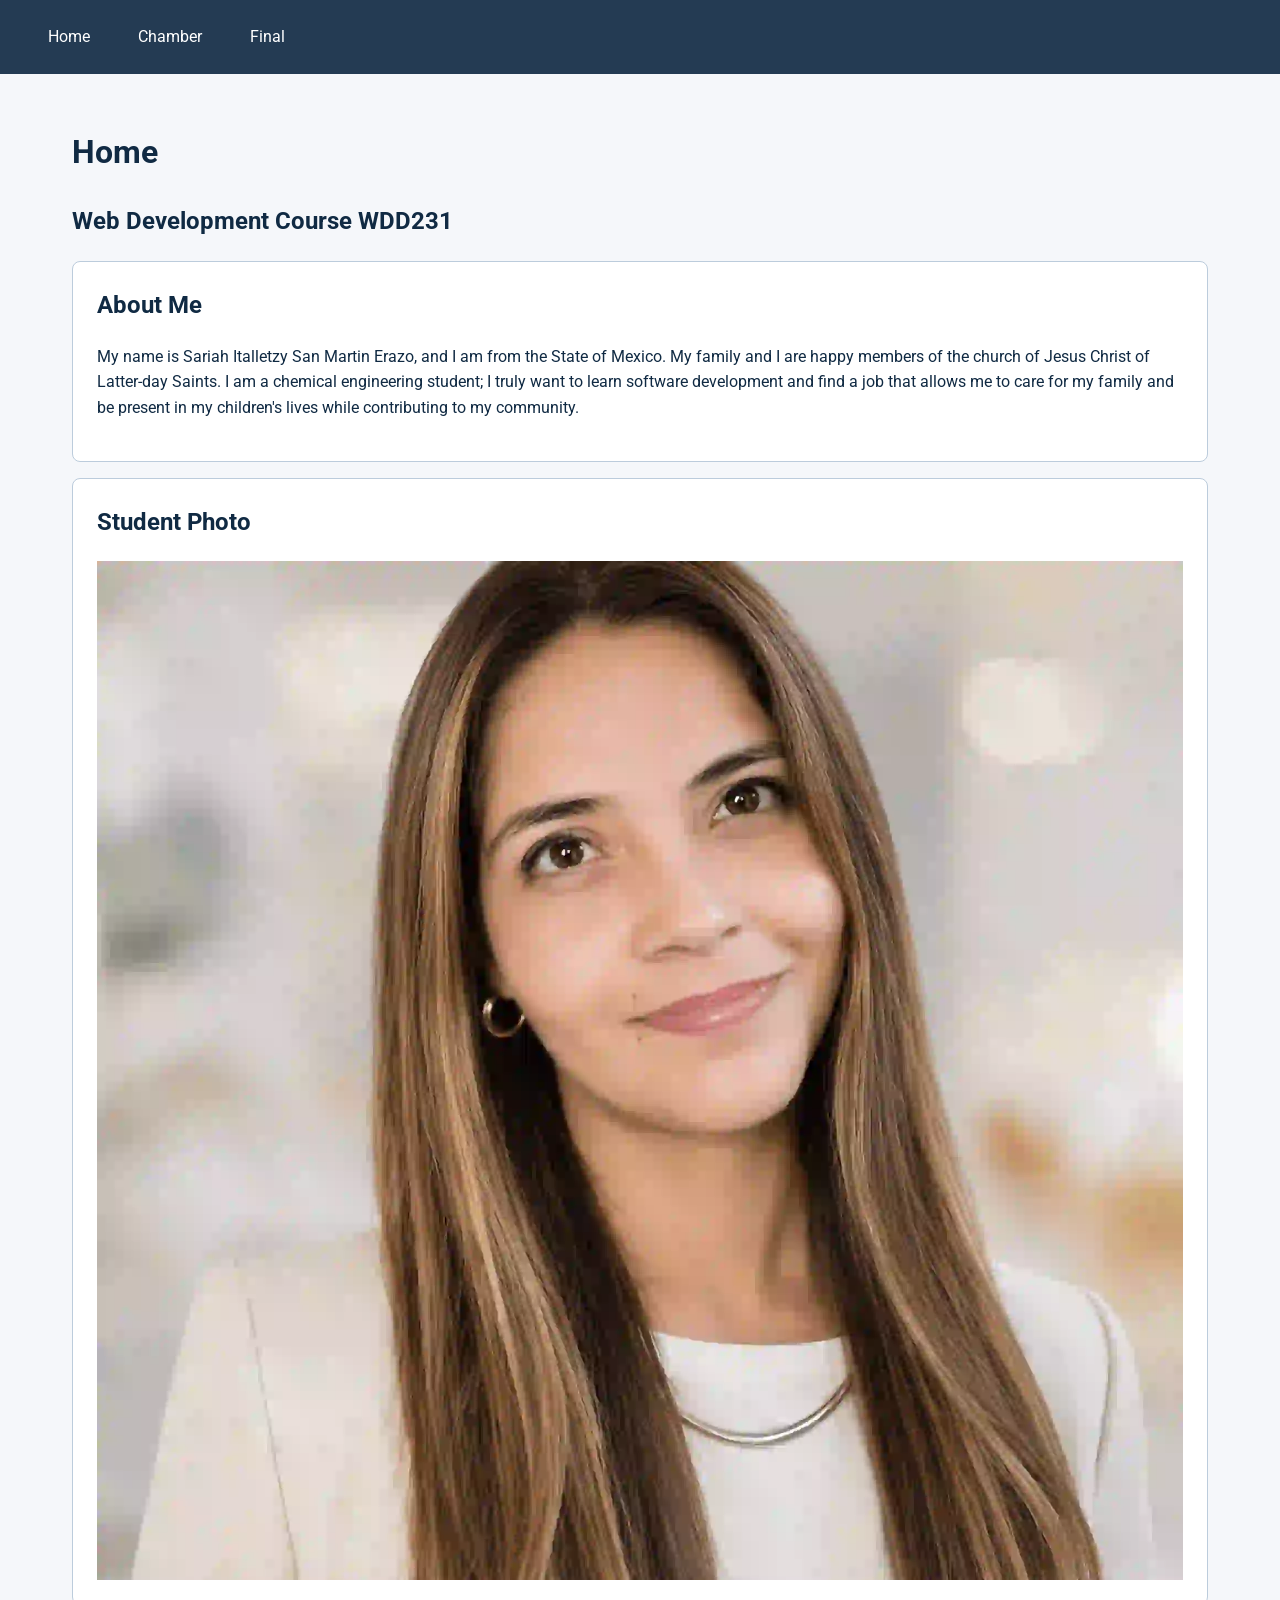
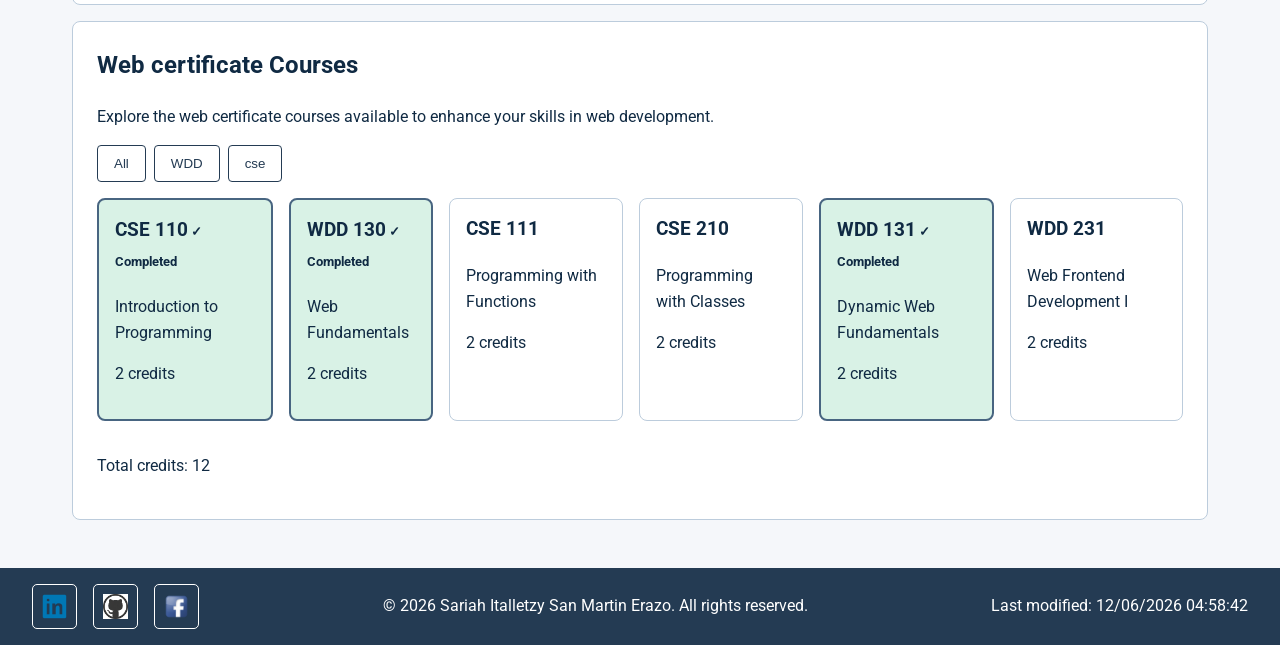
==== index.html @ 675fbe3e "s" ====
<!DOCTYPE html>
<html lang="en">
<head>
    <meta charset="UTF-8">
    <meta name="viewport" content="width=device-width, initial-scale=1.0">
    <title>Course Home Page</title>
    <meta name="description" content="Explore my Web Development course home page, featuring information about me, web development courses, and resources for learning HTML, CSS, and JavaScript.">
    <meta name="keywords" content="web development, course, tutorial">
    <meta name="author" content="Sariah Italletzy San Martin Erazo">
    <script src="scripts/script.js" defer></script>
    <link rel="preconnect" href="https://fonts.googleapis.com">
    <link rel="preconnect" href="https://fonts.gstatic.com" crossorigin>
    <link href="https://fonts.googleapis.com/css2?family=Roboto:wght@400;500;700&display=swap" rel="stylesheet">
    <link rel="stylesheet" href="styles/small.css">
    <link rel="stylesheet" href="styles/larger.css">
</head>
<body>
    <header>
        <nav>
            <ul>
                <li><a href="index.html">Home</a></li>
                <li><a href="chamber.html">Chamber</a></li>
                <li><a href="final.html">Final</a></li>
            </ul>
        </nav>
    </header>
    <main>
        <h1>Home</h1>
        <h2>Web Development Course WDD231</h2>
        <section>
            <h2>About Me</h2>
            <p>My name is Sariah Italletzy San Martin Erazo, and I am from the State of Mexico. My family and I are happy members of the church of Jesus Christ of Latter-day Saints. I am a chemical engineering student; I truly want to learn software development
                and find a job that allows me to care for my family and be present in my children's lives while contributing to my community. </p>
        </section>
        <section>
            <h2>Student Photo</h2>
            <img src="images/sise.webp" alt="Student Photo">
        </section>
        <section>
            <h2>Web certificate Courses</h2>
            <p>Explore the web certificate courses available to enhance your skills in web development.</p>
            <div class="course-filters">
            <button id="all">All</button>
            <button id="wdd">WDD</button>
            <button id="cse">cse</button>
            </div>
            <div id="course-list"></div>
            <p>Total credits: <span id="total-credits">0</span></p>
        </section>
        
    </main>
    <footer>
        <div class="footer-content-links">
            <a href="https://www.linkedin.com/in/sariah-italletzy-san-martin-erazo-a63098197" aria-label="LinkedIn"><img src="images/linkedinicon.png" alt="LinkedIn"></a>
            <a href="https://github.com/sariahsanmartinerazo/wdd231" aria-label="Github"><img src="images/githubicon.png" alt="Github"></a>
            <a href="https://www.facebook.com/?locale=es_LA" aria-label="facebook"><img src="images/faceicon.png" alt="facebook"></a>
        </div>
        <p>&copy;  <span id="currentyear"></span> Sariah Italletzy San Martin Erazo. All rights reserved.</p>
        <p>Last modified: <span id="lastmodified"></span></p>
    </footer>
</body>
</html>
---- styles/small.css ----
:root {
    --primary-color: #243b53;
    --secondary-color: #486581;
    --accent-color: #f0b429;
    --background-color: #f5f7fa;
    --card-color: #ffffff;
    --text-color: #102a43;
    --completed-color: #d9f2e6;
    --border-color: #bcccdc;

    font-family: "Roboto", sans-serif;
}

* {
    box-sizing: border-box;
}

body {
    margin: 0;
    background-color: var(--background-color);
    color: var(--text-color);
    line-height: 1.6;
}

header {
    background-color: var(--primary-color);
    color: white;
    padding: 1rem;
}

header h1 {
    margin: 0;
}

nav ul {
    display: flex;
    flex-direction: column;
    gap: 0.5rem;
    list-style: none;
    padding: 0;
    margin: 1rem 0 0;
}

nav a {
    display: block;
    padding: 0.75rem;
    color: white;
    text-decoration: none;
    border-radius: 0.25rem;
}

nav a:hover {
    background-color: var(--secondary-color);
}

nav a.active {
    background-color: var(--accent-color);
    color: var(--text-color);
}

main {
    max-width: 1200px;
    margin: 0 auto;
    padding: 1rem;
}

main > h1 {
    margin-bottom: 1.5rem;
}

section {
    background-color: var(--card-color);
    border: 1px solid var(--border-color);
    border-radius: 0.5rem;
    padding: 1rem;
    margin-bottom: 1rem;
}

section h2 {
    margin-top: 0;
}

img {
    max-width: 100%;
    height: auto;
    display: block;
}

#course-list {
    display: grid;
    grid-template-columns: 1fr;
    gap: 1rem;
    margin-top: 1rem;
}

.course-filters {
    display: flex;
    flex-wrap: wrap;
    gap: 0.5rem;
}

.course-filters button {
    padding: 0.6rem 1rem;
    border: 1px solid var(--primary-color);
    border-radius: 0.25rem;
    background-color: white;
    color: var(--primary-color);
    cursor: pointer;
}

.course-filters button:hover {
    background-color: var(--secondary-color);
    color: white;
}

.course-card {
    border: 1px solid var(--border-color);
    border-radius: 0.5rem;
    padding: 1rem;
    background-color: white;
}

.course-card h3 {
    margin-top: 0;
}

.course-card.completed {
    background-color: var(--completed-color);
    border: 2px solid var(--secondary-color);
}

.course-card.completed h3::after {
    content: " ✓ Completed";
    font-size: 0.8rem;
}

footer {
    display: flex;
    flex-direction: column;
    gap: 1rem;
    align-items: center;
    text-align: center;
    background-color: var(--primary-color);
    color: white;
    padding: 1.5rem 1rem;
}

.footer-content-links {
    display: flex;
    gap: 1rem;
    aligen-items: center;
}

.footer-content-links a {
    display: flex;
    align-items: center;
    justify-content: center;
    width: 45px;
    height: 45px;
    border: 1px solid white;
    border-radius: 5px;
    color: white;
    text-decoration: none;
}

.footer-content-links img {
    width: 25px;
    height: 25px;
    object-fit: contain;
}


footer p {
    margin: 0;
}
---- styles/larger.css ----
@media (min-width: 768px) {
    header {
        display: flex;
        justify-content: space-between;
        align-items: center;
        padding: 1rem 2rem;
    }

    nav ul {
        flex-direction: row;
        gap: 1rem;
        margin: 0;
        padding: 0;
    }

    nav a {
        padding: 0.5rem 1rem;
        border-radius: 0.25rem;
        transition: background-color 0.3s, color 0.3s;}

    #course-list {
        display: flex;
        justify-content: center;
        gap: 1rem;
        margin-bottom: 2rem;
        grid-template-columns: repeat(3, 1fr);
    }

    main {
        padding: 2rem;
    }

    section {
        padding: 1.5rem;
    }

    footer {
        padding: 1rem 2rem;
        flex-direction: row;
        justify-content: space-between;
        text-align: left;
    }
}
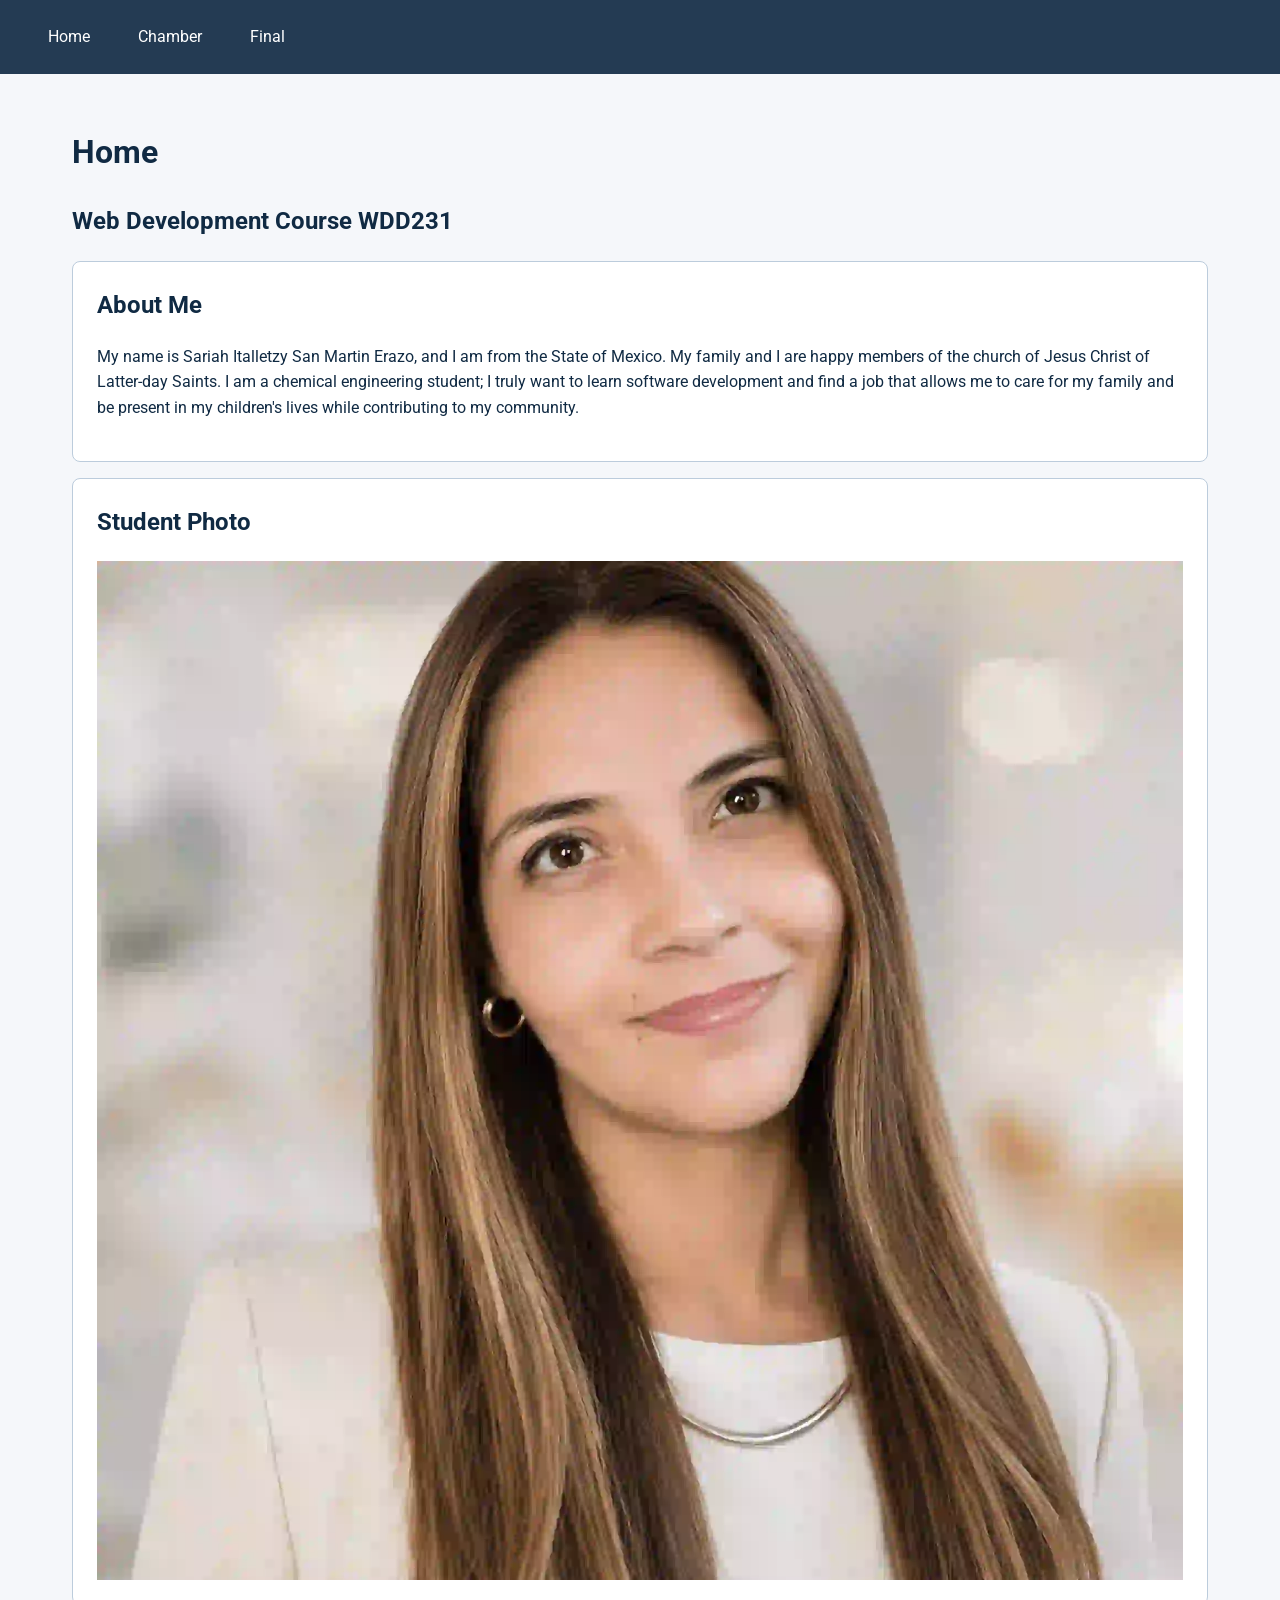
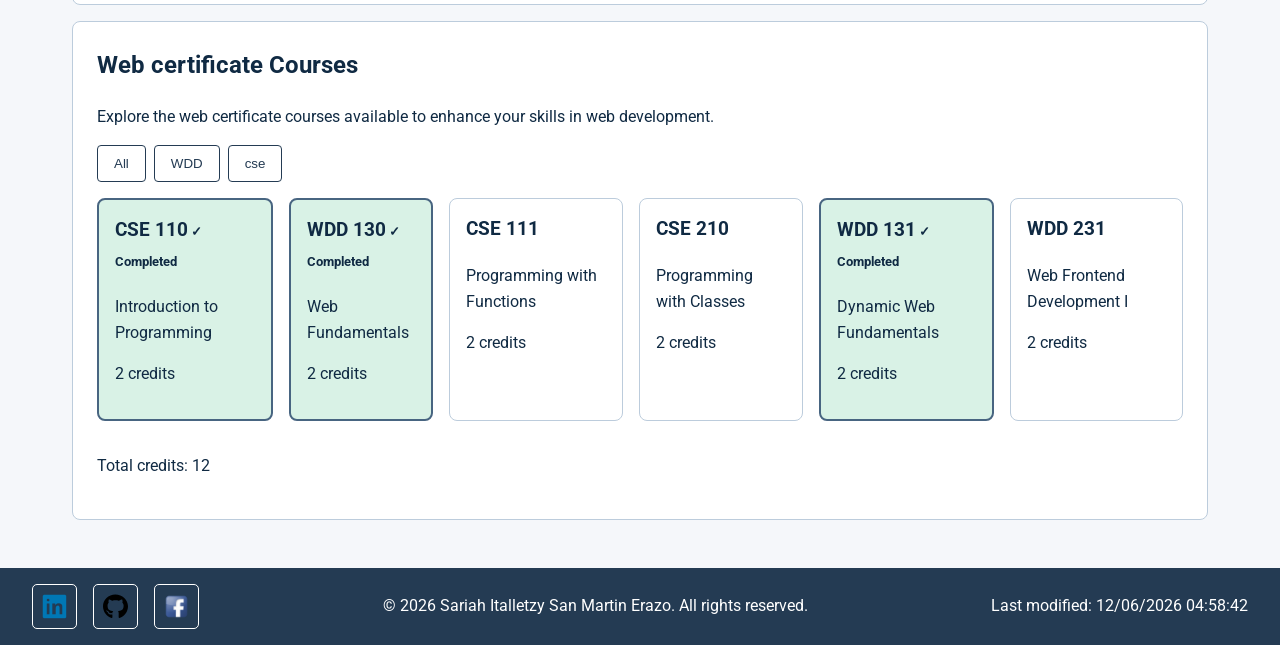
==== commit 825dae1c: "s" ====
--- a/index.html
+++ b/index.html
@@ -52,7 +52,7 @@
     <footer>
         <div class="footer-content-links">
             <a href="https://www.linkedin.com/in/sariah-italletzy-san-martin-erazo-a63098197" aria-label="LinkedIn"><img src="images/linkedinicon.png" alt="LinkedIn"></a>
-            <a href="https://github.com/sariahsanmartinerazo/wdd231" aria-label="Github"><img src="images/githubicon.png" alt="Github"></a>
+            <a href="https://github.com/sariahsanmartinerazo/wdd231" aria-label="Github"><img src="images/github.svg" alt="Github"></a>
             <a href="https://www.facebook.com/?locale=es_LA" aria-label="facebook"><img src="images/faceicon.png" alt="facebook"></a>
         </div>
         <p>&copy;  <span id="currentyear"></span> Sariah Italletzy San Martin Erazo. All rights reserved.</p>
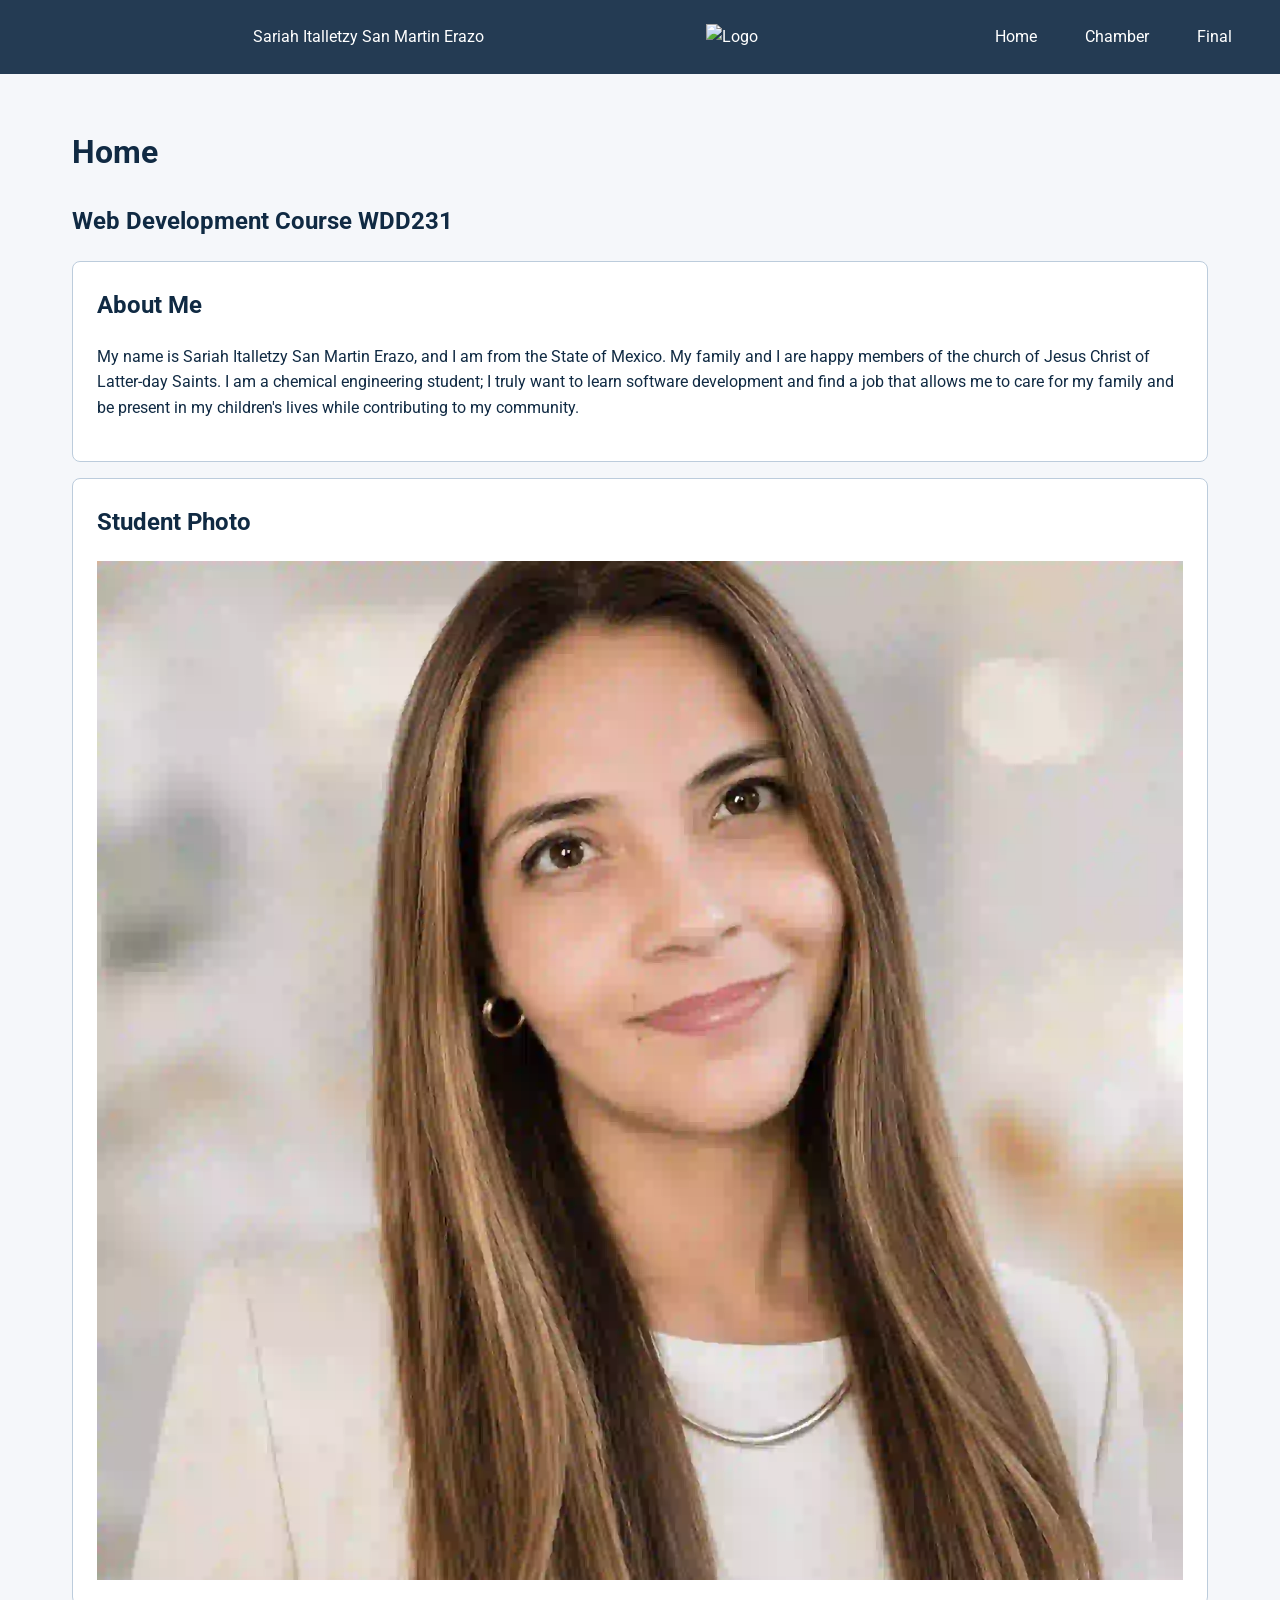
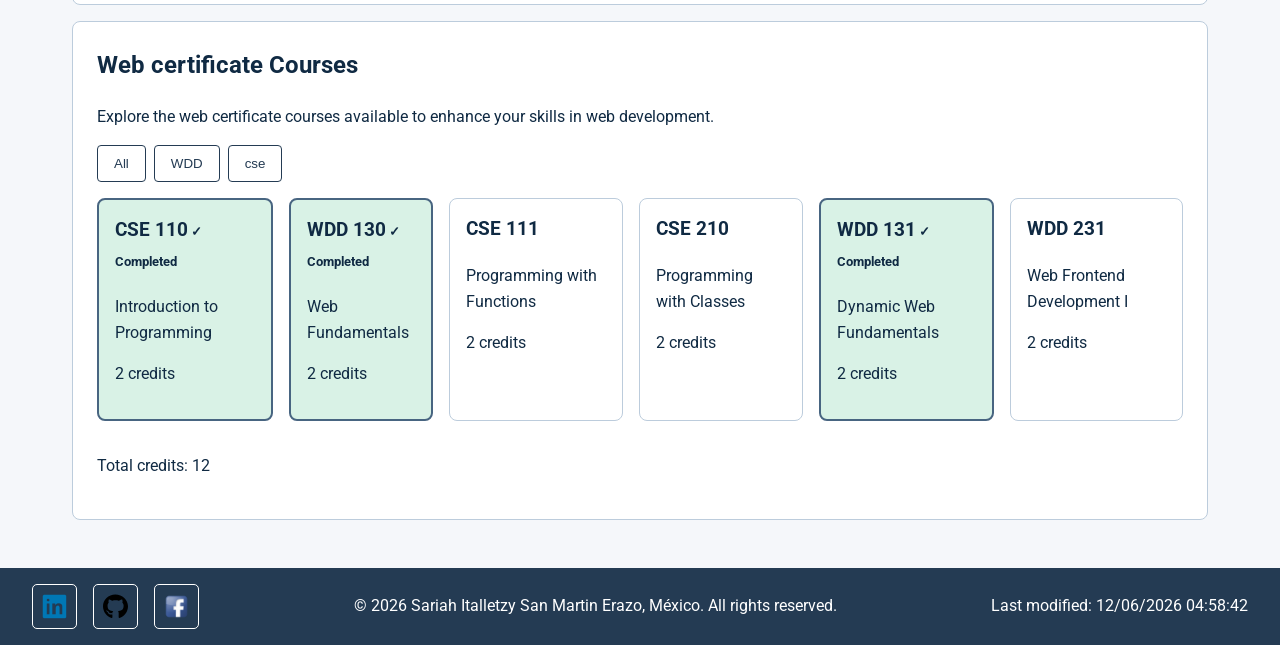
==== commit 42336813: "s" ====
--- a/index.html
+++ b/index.html
@@ -16,6 +16,8 @@
 </head>
 <body>
     <header>
+        <a href="index.html"></a>Sariah Italletzy San Martin Erazo</a>
+        <img src="images/logo.png" alt="Logo">
         <nav>
             <ul>
                 <li><a href="index.html">Home</a></li>
@@ -55,7 +57,7 @@
             <a href="https://github.com/sariahsanmartinerazo/wdd231" aria-label="Github"><img src="images/github.svg" alt="Github"></a>
             <a href="https://www.facebook.com/?locale=es_LA" aria-label="facebook"><img src="images/faceicon.png" alt="facebook"></a>
         </div>
-        <p>&copy;  <span id="currentyear"></span> Sariah Italletzy San Martin Erazo. All rights reserved.</p>
+        <p>&copy;  <span id="currentyear"></span> Sariah Italletzy San Martin Erazo, México. All rights reserved.</p>
         <p>Last modified: <span id="lastmodified"></span></p>
     </footer>
 </body>
--- a/styles/small.css
+++ b/styles/small.css
@@ -148,7 +148,7 @@
 .footer-content-links {
     display: flex;
     gap: 1rem;
-    aligen-items: center;
+    align-items: center;
 }
 
 .footer-content-links a {
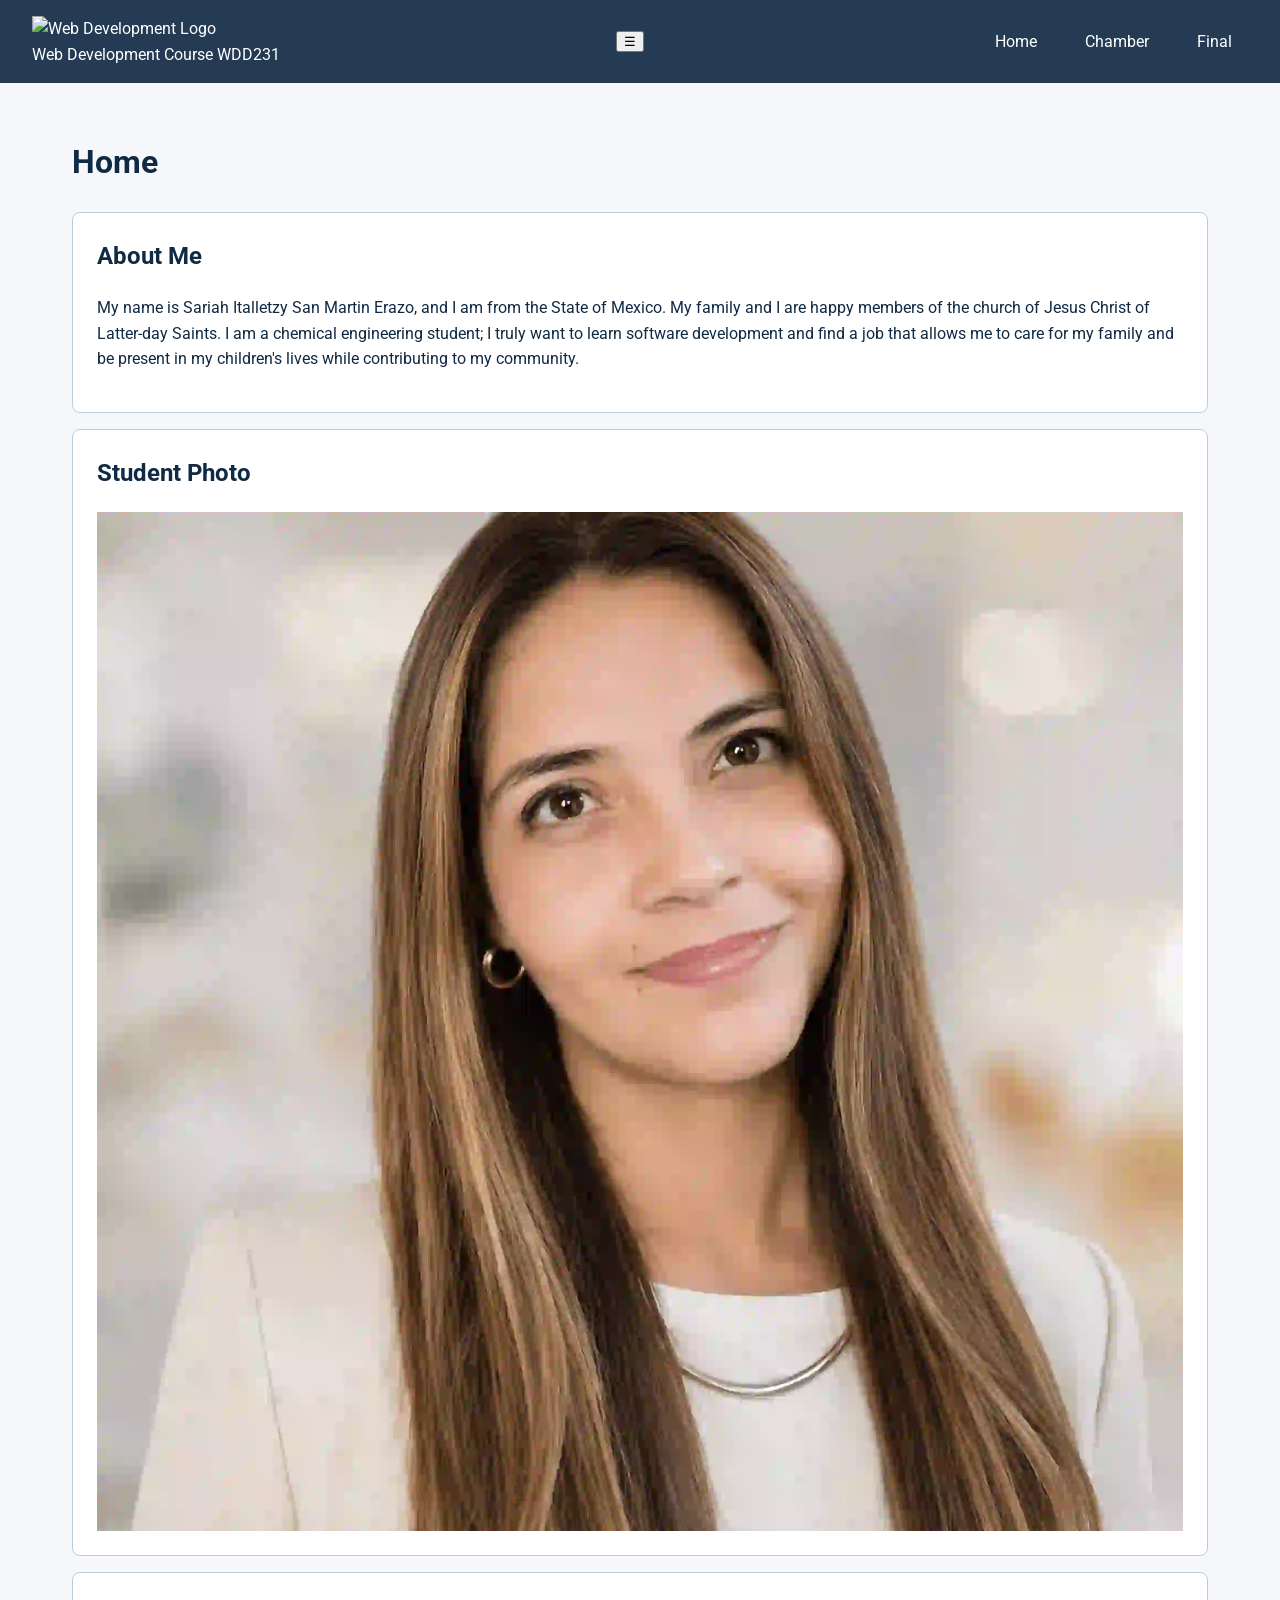
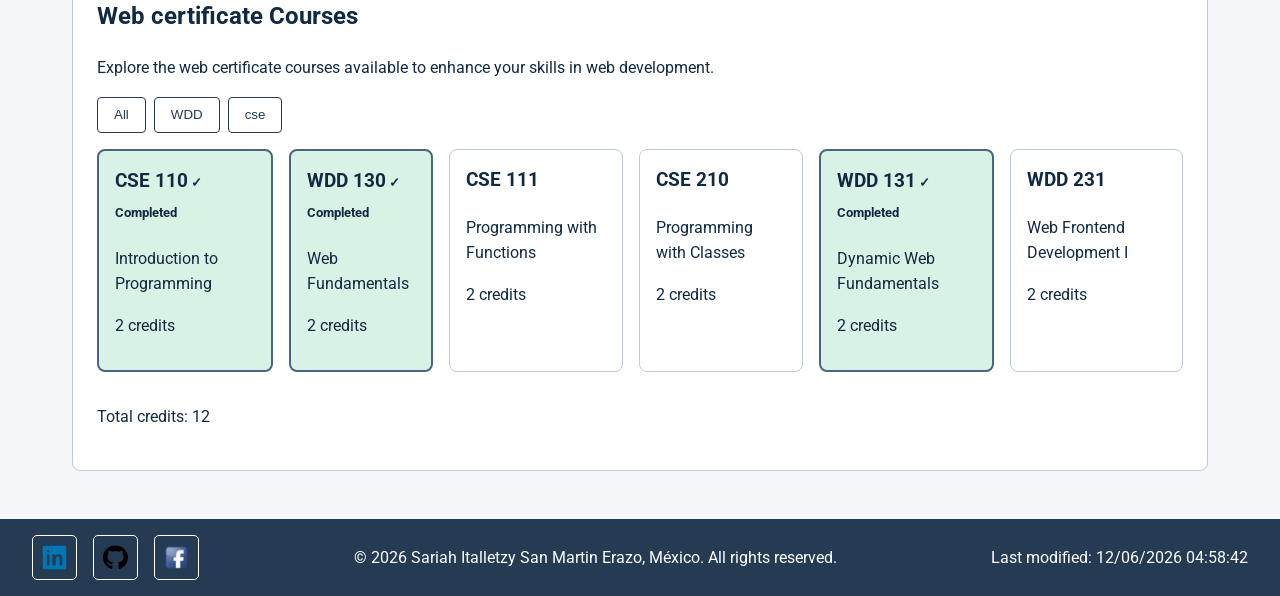
==== commit d46ee24a: "s" ====
--- a/index.html
+++ b/index.html
@@ -16,9 +16,12 @@
 </head>
 <body>
     <header>
-        <a href="index.html"></a>Sariah Italletzy San Martin Erazo</a>
-        <img src="images/logo.png" alt="Logo">
-        <nav>
+        <div class="site-brand">
+            <img src="images/logo.webp" alt="Web Development Logo">
+            <span>Web Development Course WDD231</span>
+        </div>
+        <button id="menu-button" aria-label="Open navigation menu">☰</button>
+        <nav id="navigation">
             <ul>
                 <li><a href="index.html">Home</a></li>
                 <li><a href="chamber.html">Chamber</a></li>
@@ -28,7 +31,6 @@
     </header>
     <main>
         <h1>Home</h1>
-        <h2>Web Development Course WDD231</h2>
         <section>
             <h2>About Me</h2>
             <p>My name is Sariah Italletzy San Martin Erazo, and I am from the State of Mexico. My family and I are happy members of the church of Jesus Christ of Latter-day Saints. I am a chemical engineering student; I truly want to learn software development
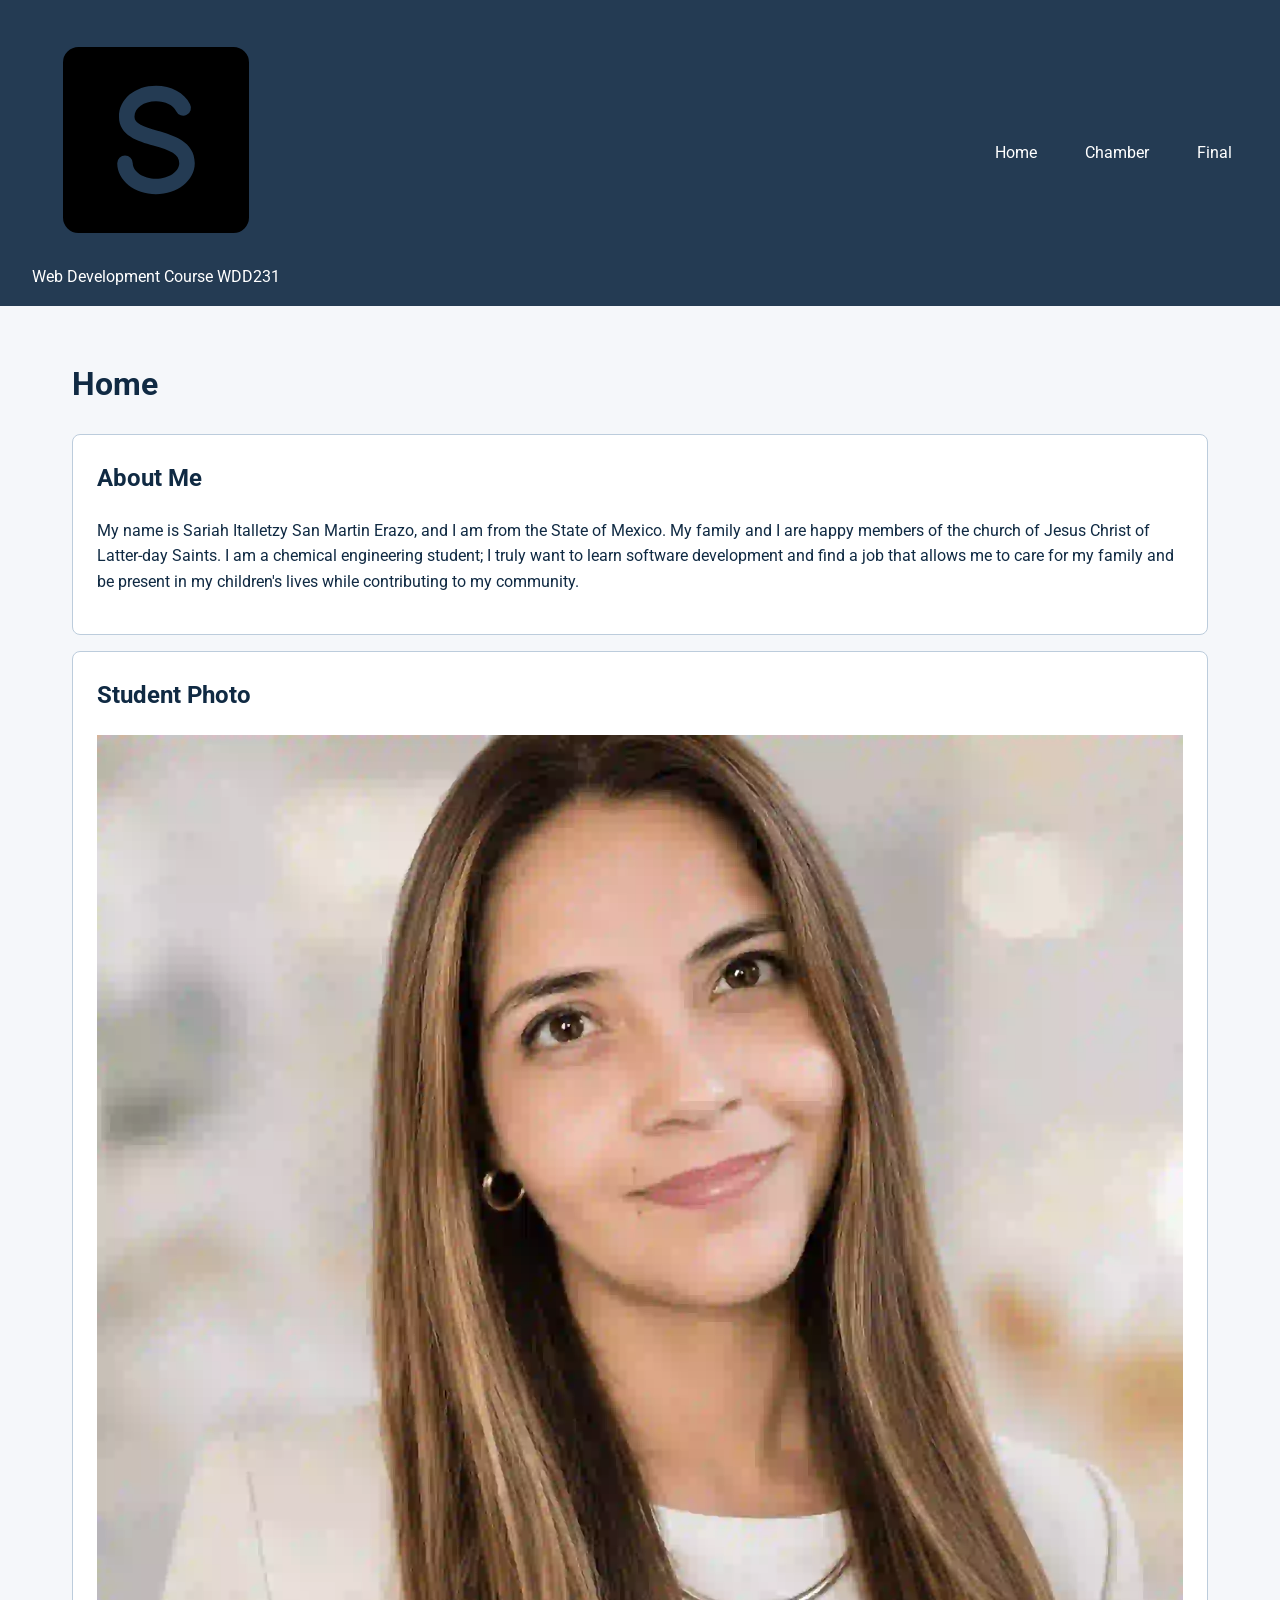
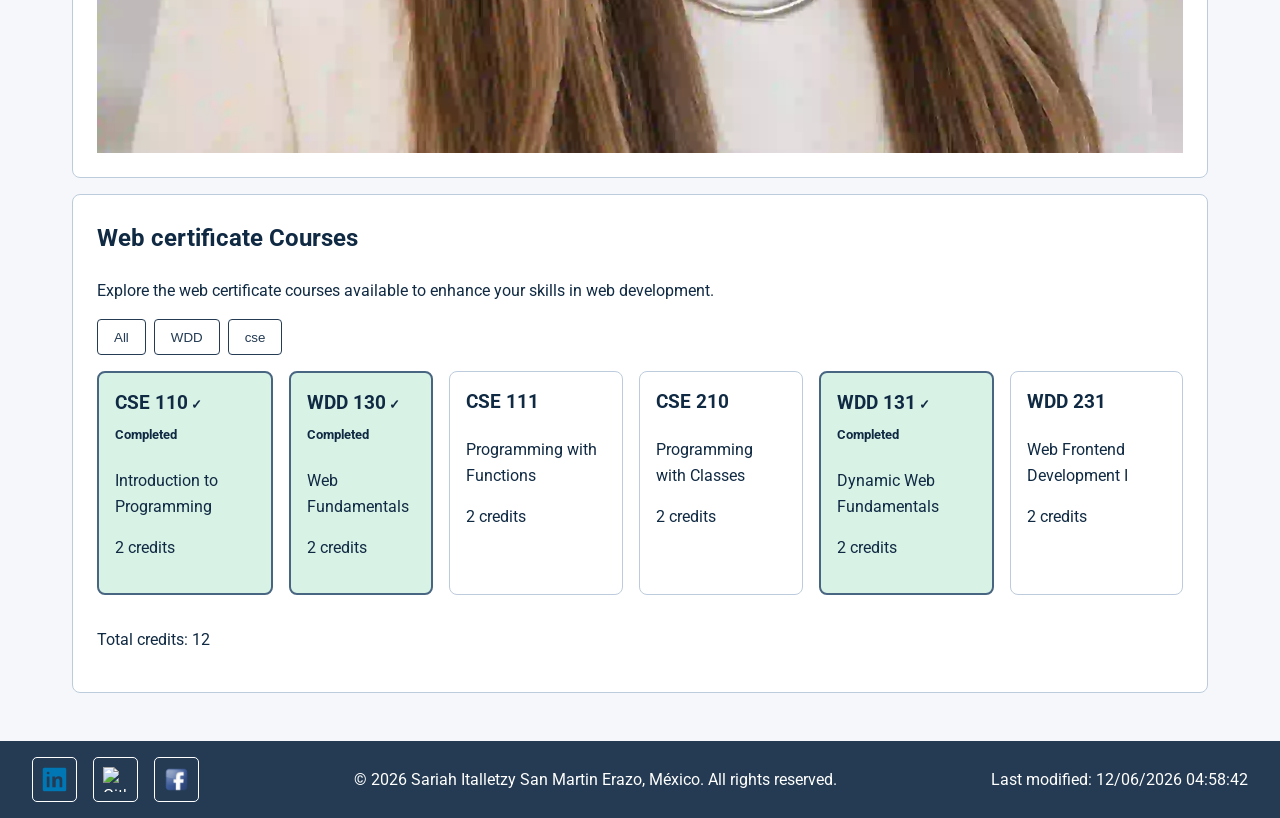
==== commit 1685b08e: "s" ====
--- a/index.html
+++ b/index.html
@@ -17,7 +17,7 @@
 <body>
     <header>
         <div class="site-brand">
-            <img src="images/logo.webp" alt="Web Development Logo">
+            <img src="images/logopersonal.svg" alt="Web Development Logo">
             <span>Web Development Course WDD231</span>
         </div>
         <button id="menu-button" aria-label="Open navigation menu">☰</button>
--- a/styles/small.css
+++ b/styles/small.css
@@ -39,6 +39,9 @@
     list-style: none;
     padding: 0;
     margin: 1rem 0 0;
+    #menu-button {
+        display: none;
+    }
 }
 
 nav a {
--- a/styles/larger.css
+++ b/styles/larger.css
@@ -1,4 +1,7 @@
-@media (min-width: 768px) {
+@media (min-width: 600px) {
+    #menu-button {
+    display: none;
+    }
     header {
         display: flex;
         justify-content: space-between;
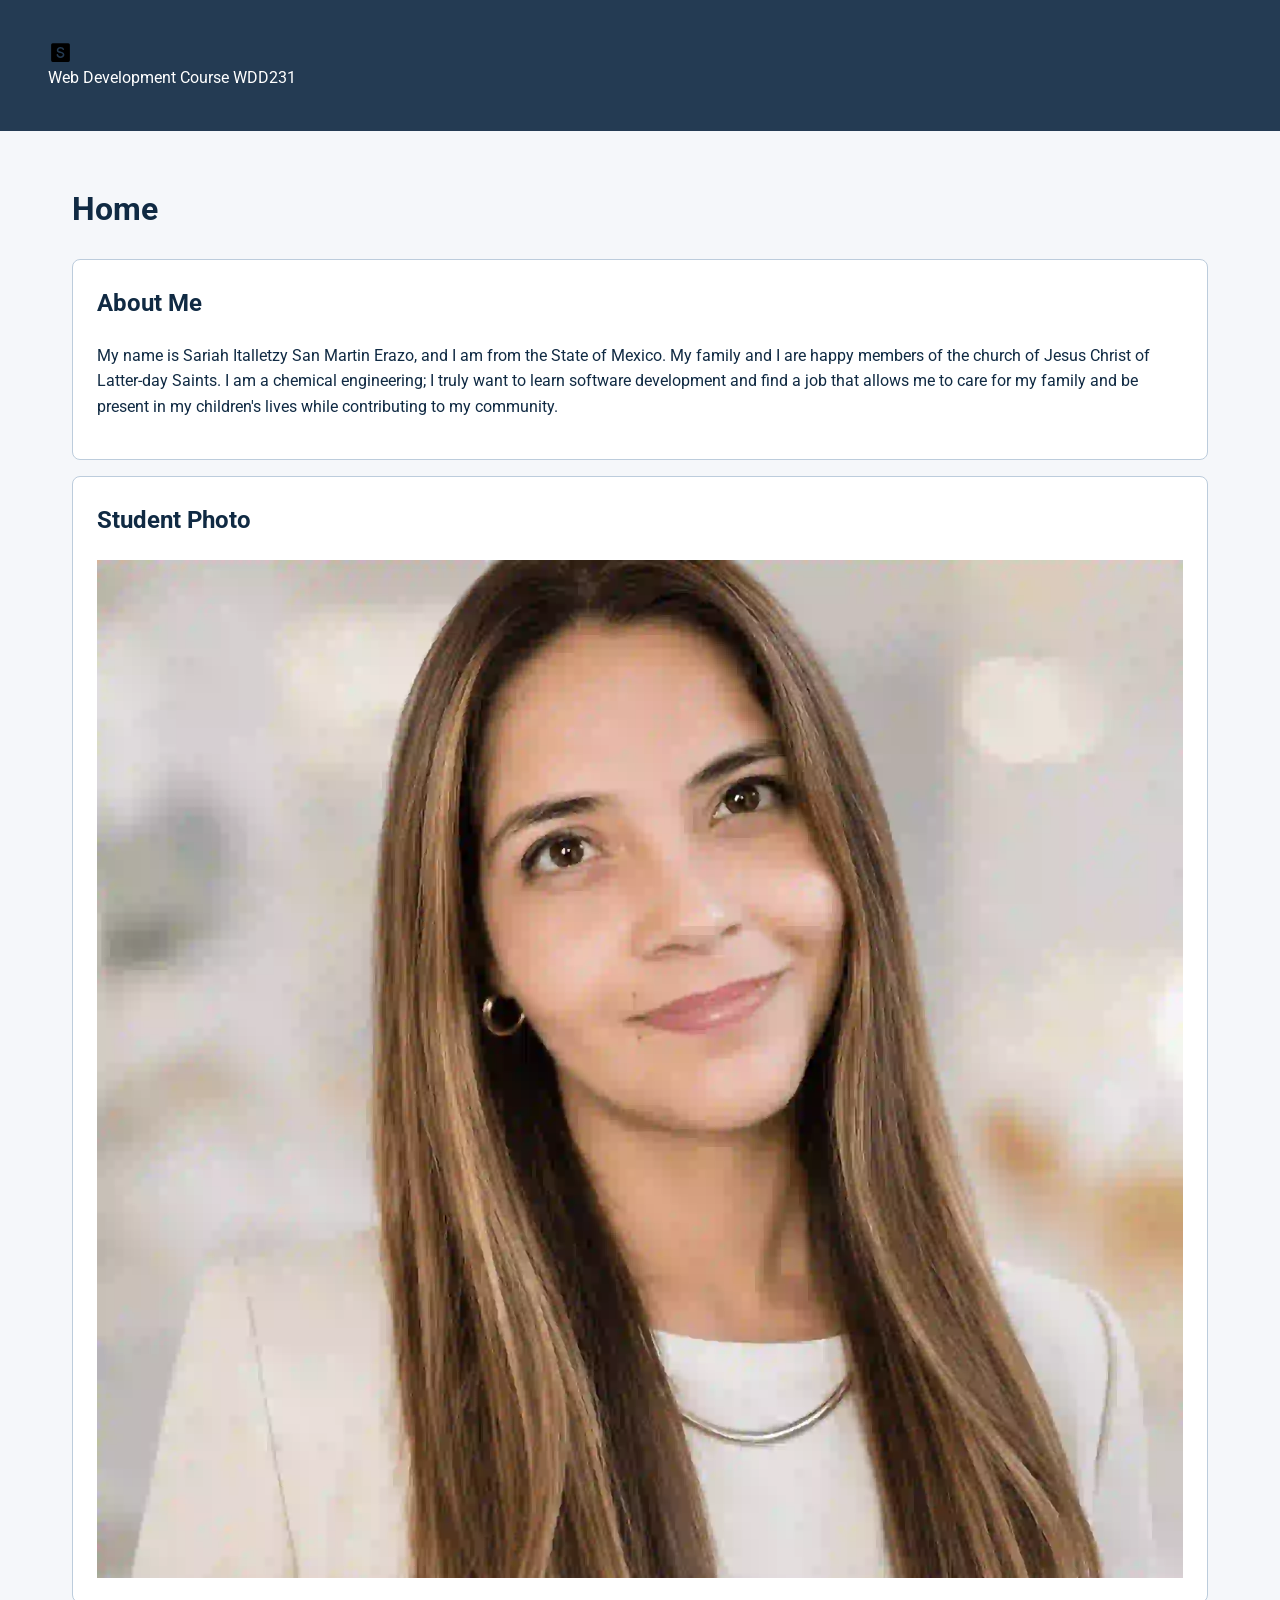
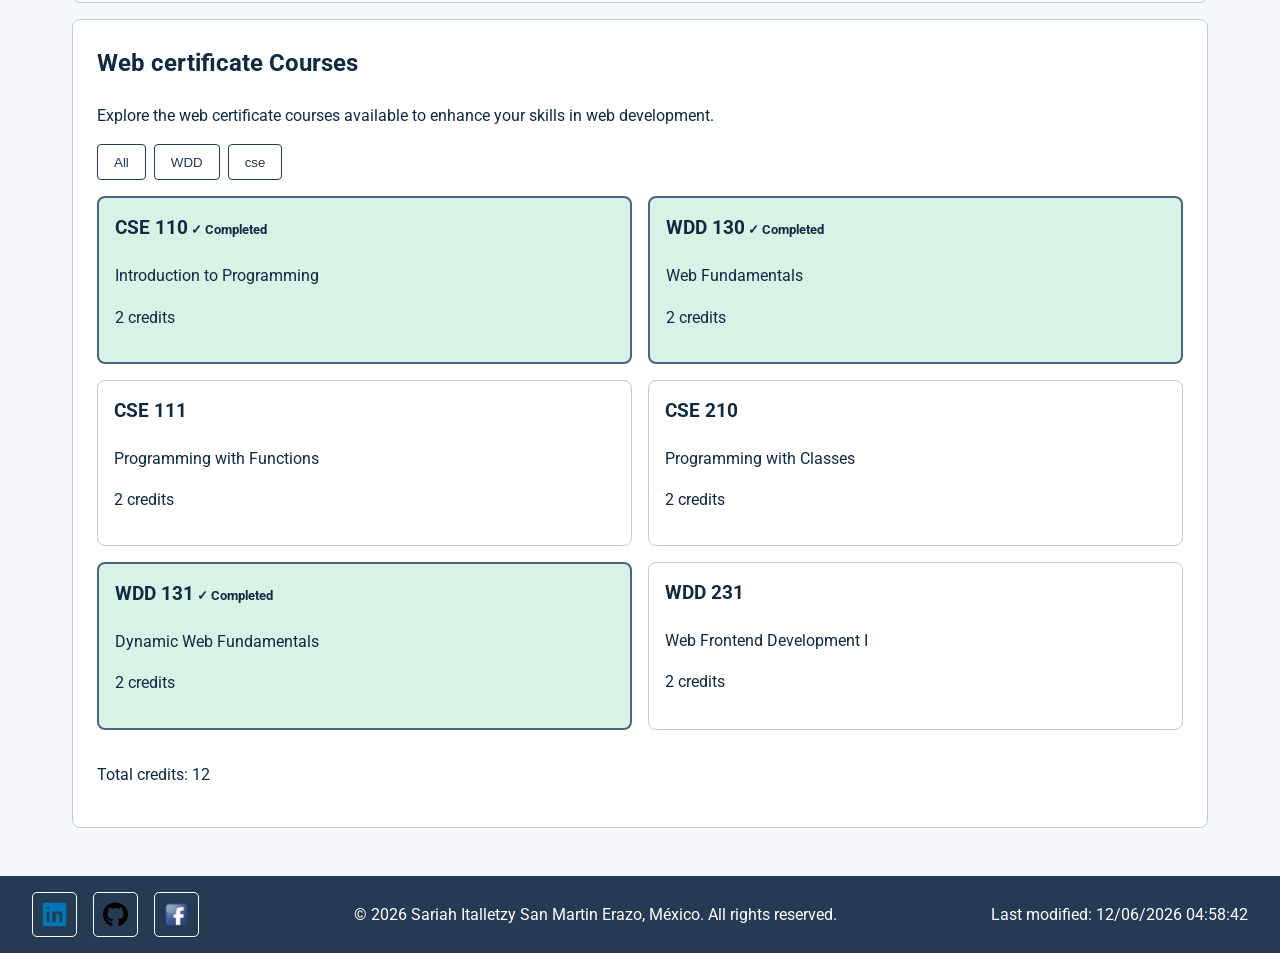
==== commit 99fc2288: "s" ====
--- a/index.html
+++ b/index.html
@@ -33,7 +33,7 @@
         <h1>Home</h1>
         <section>
             <h2>About Me</h2>
-            <p>My name is Sariah Italletzy San Martin Erazo, and I am from the State of Mexico. My family and I are happy members of the church of Jesus Christ of Latter-day Saints. I am a chemical engineering student; I truly want to learn software development
+            <p>My name is Sariah Italletzy San Martin Erazo, and I am from the State of Mexico. My family and I are happy members of the church of Jesus Christ of Latter-day Saints. I am a chemical engineering; I truly want to learn software development
                 and find a job that allows me to care for my family and be present in my children's lives while contributing to my community. </p>
         </section>
         <section>
--- a/styles/small.css
+++ b/styles/small.css
@@ -44,6 +44,14 @@
     }
 }
 
+nav {
+    display: none;
+}
+
+nav.open {
+    display: block;
+}
+
 nav a {
     display: block;
     padding: 0.75rem;
@@ -177,3 +185,19 @@
     margin: 0;
 }
 
+.site-brand {
+    flex-direction: column;
+    gap: 1rem;
+    align-items: center;
+    text-align: center;
+    background-color: var(--primary-color);
+    color: white;
+    padding: 1.5rem 1rem;
+}
+
+.site-brand img {
+    width: 25px;
+    height: 25px;
+    object-fit: contain;
+}
+
--- a/styles/larger.css
+++ b/styles/larger.css
@@ -22,11 +22,11 @@
         transition: background-color 0.3s, color 0.3s;}
 
     #course-list {
-        display: flex;
+        display: grid;
         justify-content: center;
         gap: 1rem;
         margin-bottom: 2rem;
-        grid-template-columns: repeat(3, 1fr);
+        grid-template-columns: repeat(2, 1fr);
     }
 
     main {
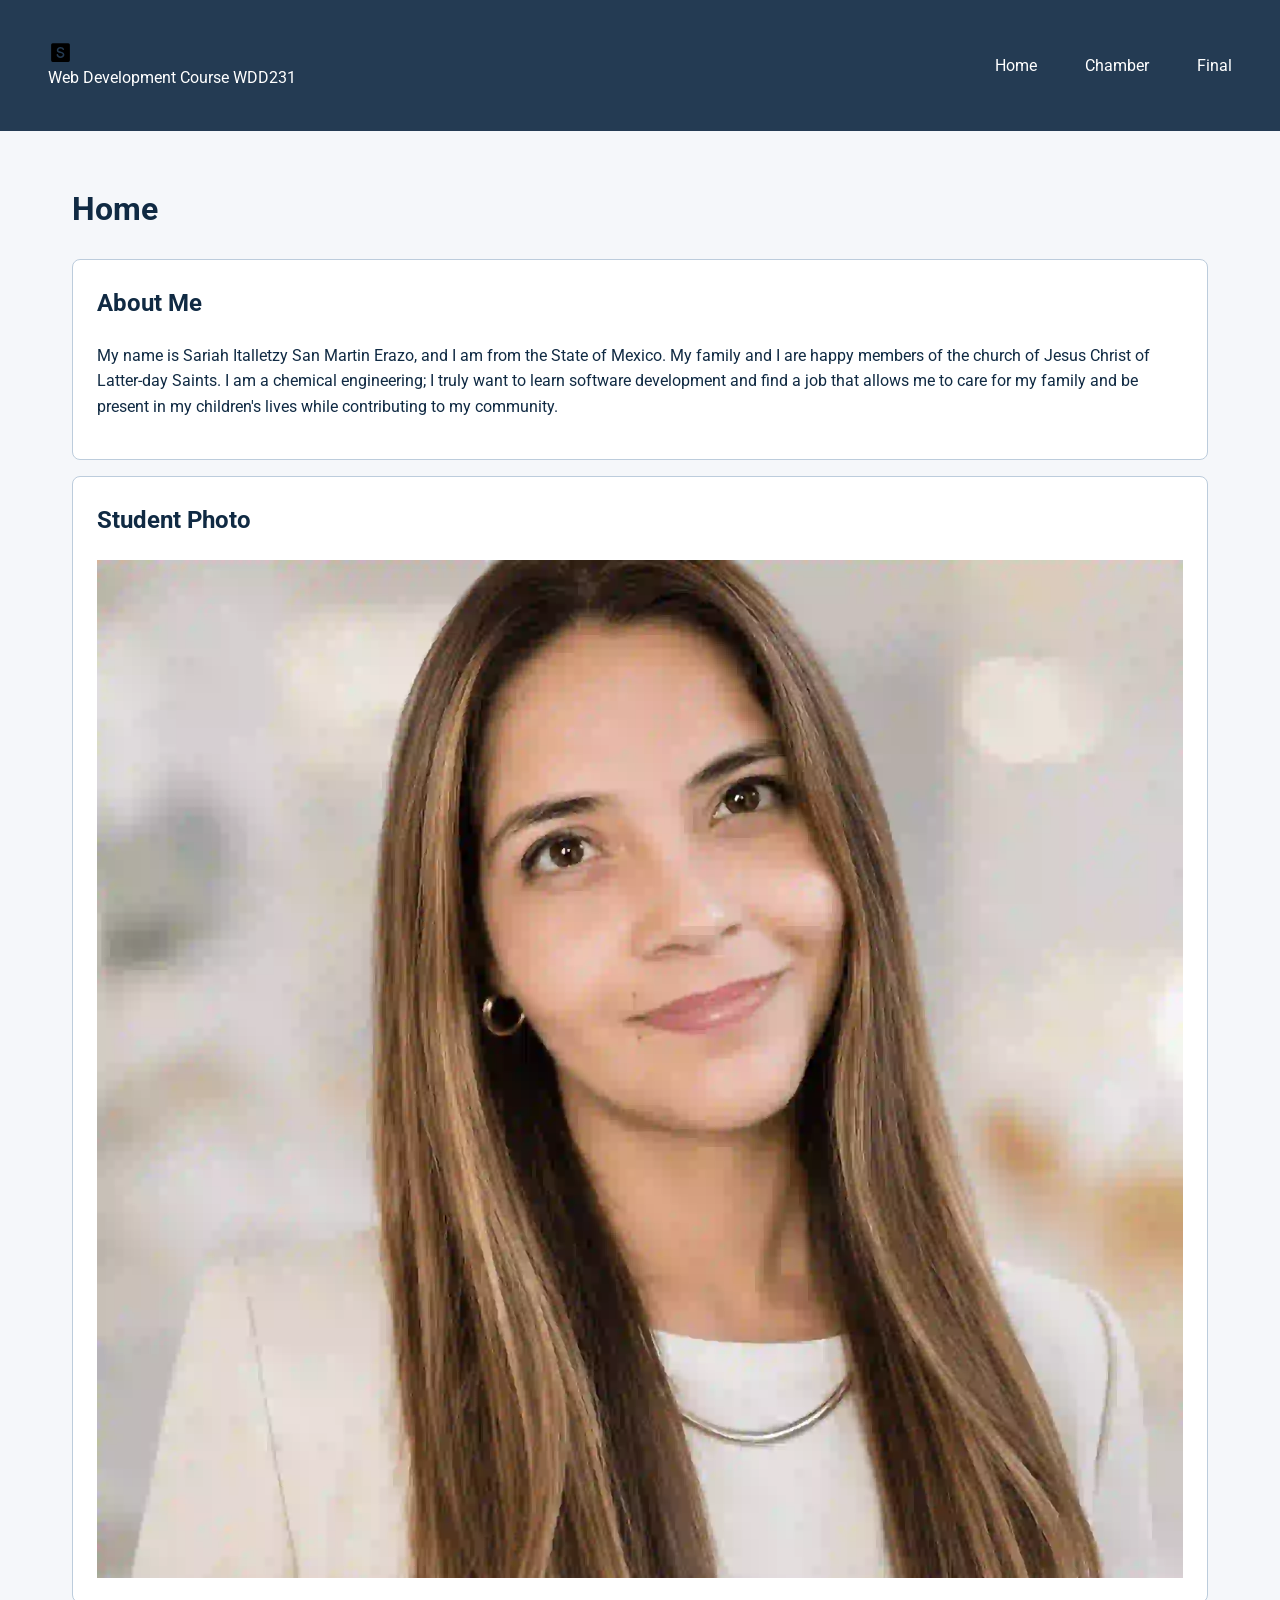
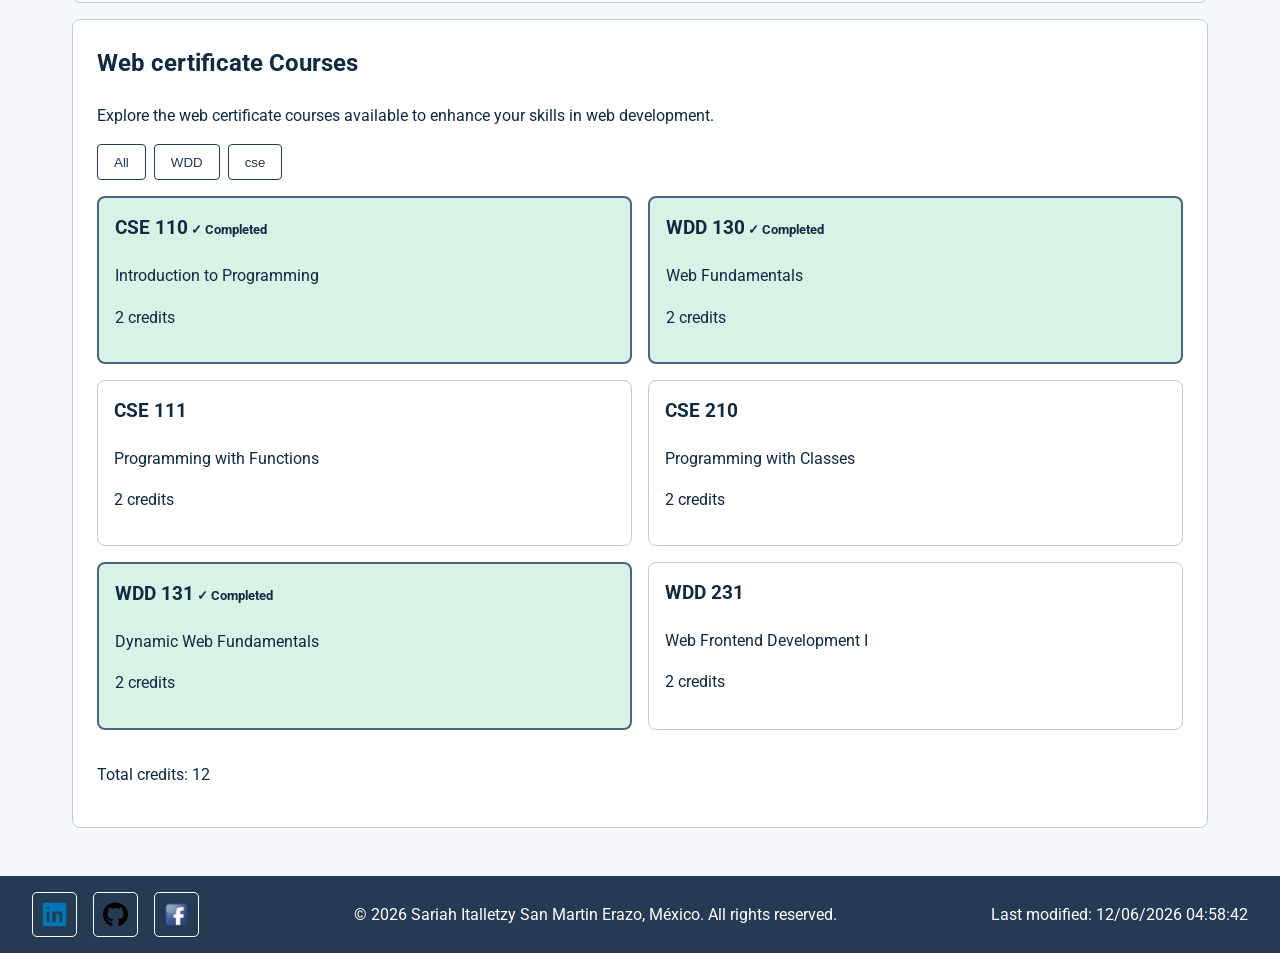
==== commit 5194a7ea: "s" ====
--- a/index.html
+++ b/index.html
@@ -13,6 +13,7 @@
     <link href="https://fonts.googleapis.com/css2?family=Roboto:wght@400;500;700&display=swap" rel="stylesheet">
     <link rel="stylesheet" href="styles/small.css">
     <link rel="stylesheet" href="styles/larger.css">
+    <link rel="icon" href="favicon.ico">
 </head>
 <body>
     <header>
--- a/styles/small.css
+++ b/styles/small.css
@@ -39,10 +39,11 @@
     list-style: none;
     padding: 0;
     margin: 1rem 0 0;
-    #menu-button {
+}
+
+#menu-button {
         display: none;
     }
-}
 
 nav {
     display: none;
--- a/styles/larger.css
+++ b/styles/larger.css
@@ -2,6 +2,11 @@
     #menu-button {
     display: none;
     }
+
+    nav {
+        display: block;
+    }
+    
     header {
         display: flex;
         justify-content: space-between;
